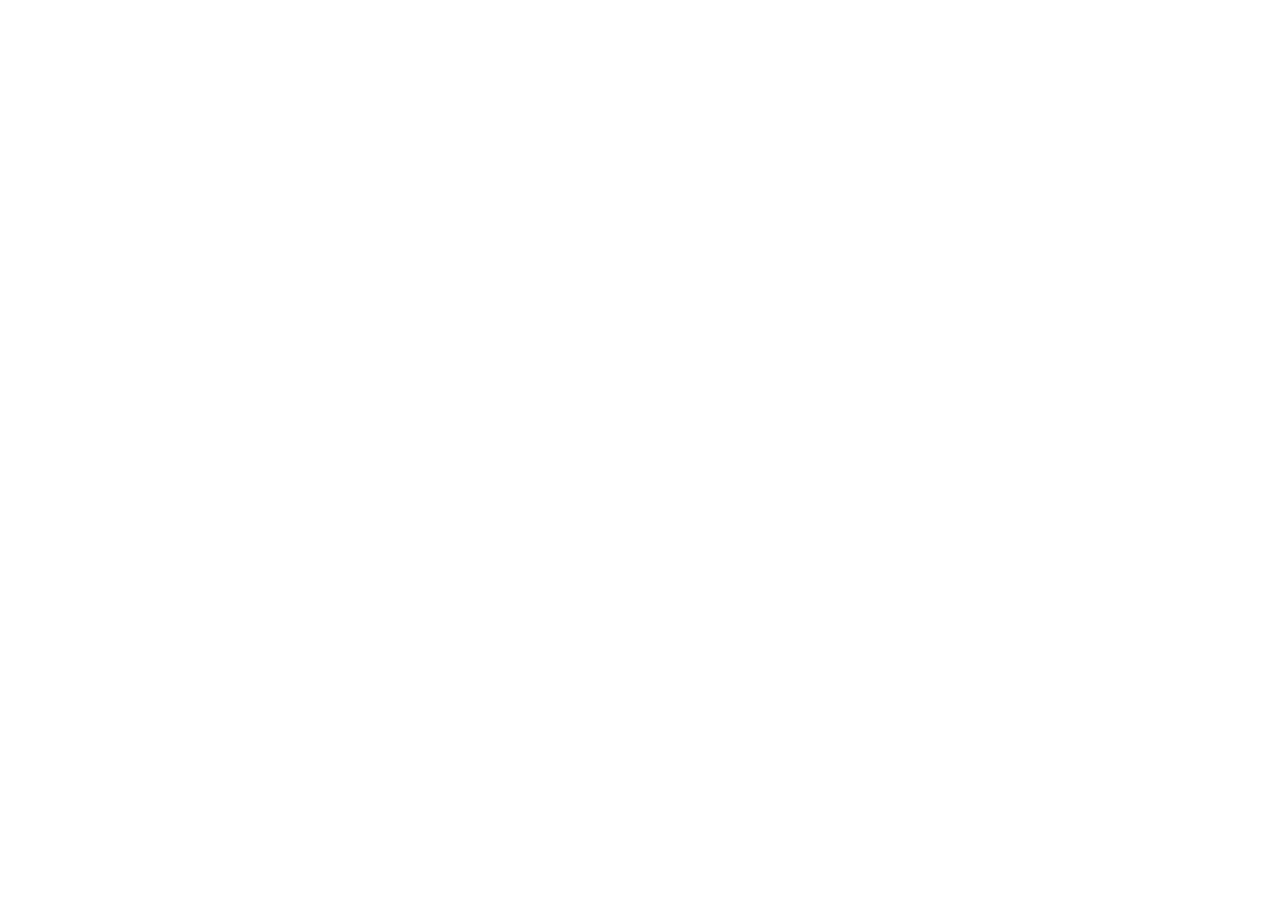
==== erp/index.html @ 75db7bb4 "Add ERP app (index, icons, logo, routes) at /erp/" ====
<!doctype html>
<html lang="en">
  <head>
    <meta charset="UTF-8" />
    <meta name="viewport" content="width=device-width, initial-scale=1.0" />
    <script type="module" crossorigin src="./assets/index-TCj8c-Zp.js"></script>
    <link rel="stylesheet" crossorigin href="./assets/index-XGviJfu2.css">
  </head>
  <body>
    <div id="root"></div>
  </body>
</html>
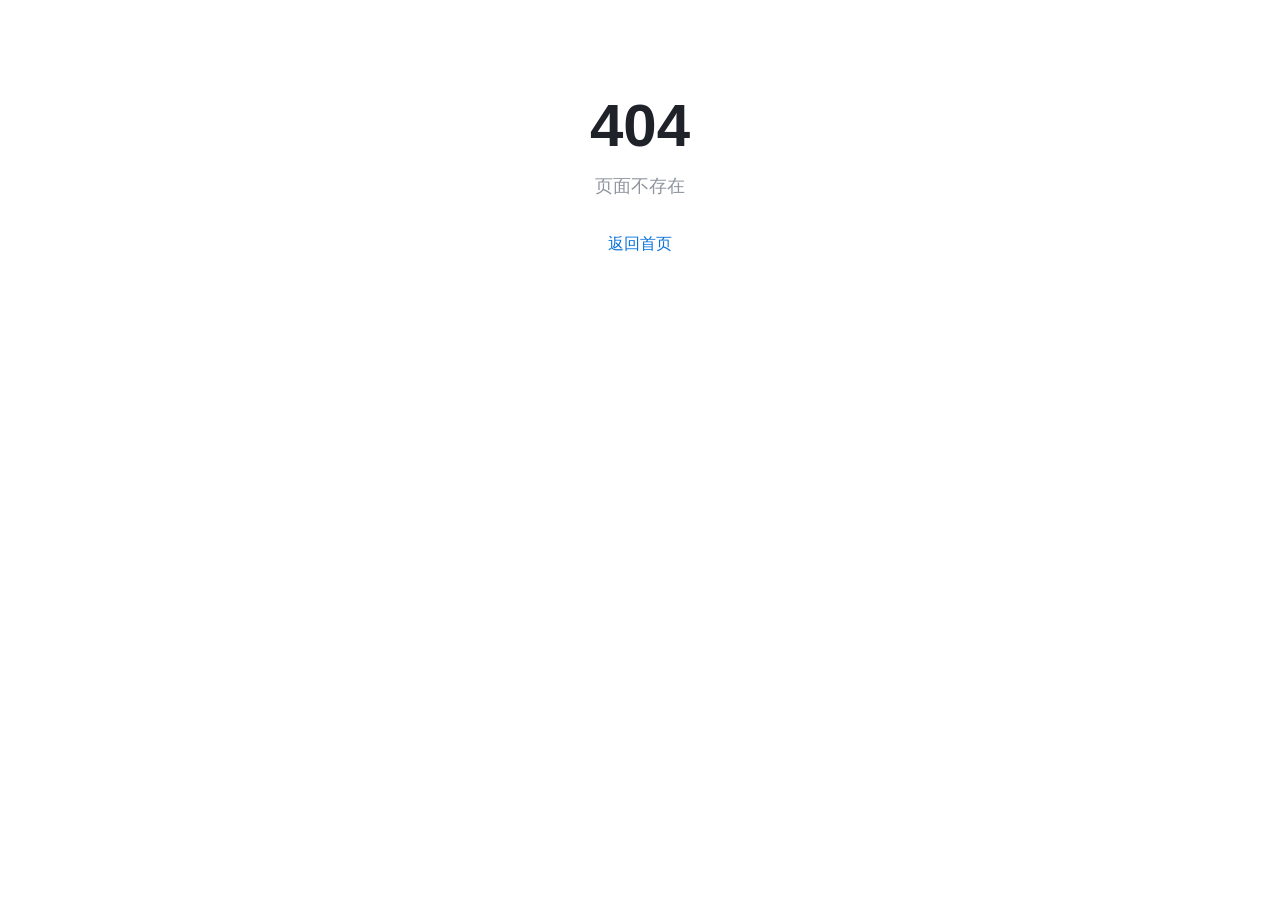
==== commit 46f12f15: "Bust asset cache for ERP entry" ====
--- a/erp/index.html
+++ b/erp/index.html
@@ -3,8 +3,8 @@
   <head>
     <meta charset="UTF-8" />
     <meta name="viewport" content="width=device-width, initial-scale=1.0" />
-    <script type="module" crossorigin src="./assets/index-TCj8c-Zp.js"></script>
-    <link rel="stylesheet" crossorigin href="./assets/index-XGviJfu2.css">
+    <script type="module" crossorigin src="./assets/index-TCj8c-Zp.js?v=3"></script>
+    <link rel="stylesheet" crossorigin href="./assets/index-XGviJfu2.css?v=3">
   </head>
   <body>
     <div id="root"></div>
